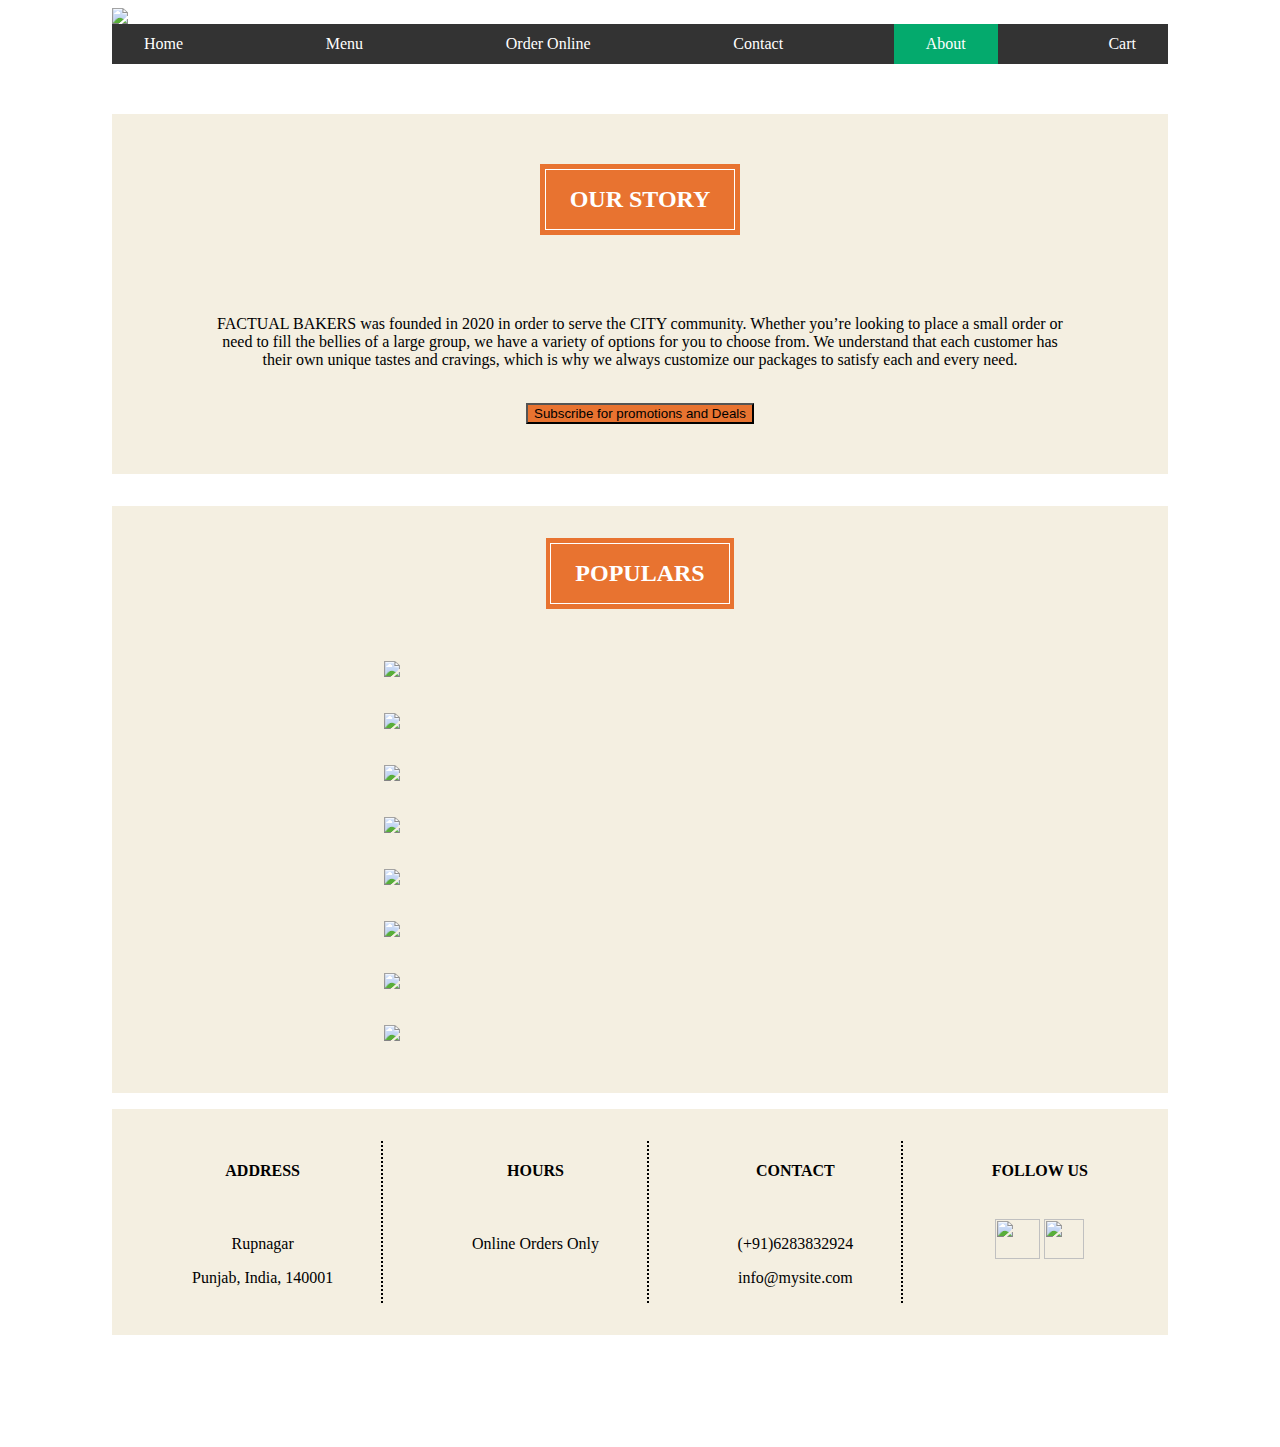
==== About.html @ e1c4d0e7 "Add files via upload" ====
<!DOCTYPE html>
<html>
<head>
	<title>About</title>

	<link href="https://cdn.jsdelivr.net/npm/bootstrap@5.1.0/dist/css/bootstrap.min.css" rel="stylesheet" integrity="sha384-KyZXEAg3QhqLMpG8r+8fhAXLRk2vvoC2f3B09zVXn8CA5QIVfZOJ3BCsw2P0p/We" crossorigin="anonymous">

	<link rel="stylesheet" type="text/css" href="About.css">

</head>
<body>

	<img src="Images/Logo.svg" class="image">

  <nav>
  <ul>
  <li><a href="Main.html">Home</a></li>
  <li><a href="Menu.html">Menu</a></li>
  <li><a href="Order.html">Order Online</a></li>
  <li><a href="Contact.html">Contact</a></li>
  <li><a class="active" href="About.html">About</a></li>
  <li><a href="Cart.html">Cart</a></li>
  </ul> 
  </nav>

  <div class="aboutfactual">
    <div class="intro">
  <div id="heading">
    <p><b>OUR STORY</b></p>
  </div>
  </div>
    <p style=" margin-top: 80px; margin-right: 100px; margin-left: 100px; text-align: center;">FACTUAL BAKERS was founded in 2020 in order to serve the CITY community. Whether you’re looking to place a small order or need to fill the bellies of a large group, we have a variety of options for you to choose from. We understand that each customer has their own unique tastes and cravings, which is why we always customize our packages to satisfy each and every need.</p><br>
    <button>Subscribe for promotions and Deals</button>
   </div>

 <div class="populars">
  <div id="heading">
    <p><b>POPULARS</b></p>
  </div><br><br><br>
 	
  <div class="images_wrapper">
    <div class="container">
     <img src="Images/about/4.jpg" class="pop_img"> 
     <div class="middle">
       <div class="text">Description of the image</div>
     </div>
   </div>

   <div class="container">
     <img src="Images/about/3.jpg" class="pop_img"> 
     <div class="middle">
       <div class="text">Description of the image</div>
     </div>
   </div>

    <div class="container">
     <img src="Images/about/10.jpg" class="pop_img"> 
     <div class="middle">
       <div class="text">Description of the image</div>
     </div>
   </div>

   <div class="container">
     <img src="Images/about/5.jpg" class="pop_img"> 
     <div class="middle">
       <div class="text">Description of the image</div>
     </div>
   </div>

   <div class="container">
     <img src="Images/about/6.jpg" class="pop_img"> 
     <div class="middle">
       <div class="text">Description of the image</div>
     </div>
   </div>

   <div class="container">
     <img src="Images/about/7.jpg" class="pop_img"> 
     <div class="middle">
       <div class="text">Description of the image</div>
     </div>
   </div>

   <div class="container">
     <img src="Images/about/8.jpg" class="pop_img"> 
     <div class="middle">
       <div class="text">Description of the image</div>
     </div>
   </div>

   <div class="container">
     <img src="Images/about/9.jpg" class="pop_img"> 
     <div class="middle">
       <div class="text">Description of the image</div>
     </div>
   </div>
  </div>
</div>

   <div class="footer">
    <div class="footer_element">
      <h4>ADDRESS</h4><br>
      <p>Rupnagar</p>
      <p>Punjab, India, 140001</p>
    </div>

    <div class="footer_element">
      <h4>HOURS</h4><br>
      <p>Online Orders Only</p>
    </div>
    
    <div class="footer_element">
      <h4>CONTACT</h4><br>
      <p>(+91)6283832924</p>
      <p>info@mysite.com</p>
    </div>
    
    <div class="footer_element">
      <h4>FOLLOW US</h4><br>
      <a href="https://www.instagram.com/factual_bakers/"><img src="Images/insta.png" height="40px" width="45px"></a>
      <img src="Images/facebook.png" height="40px" width="40px">
    </div>
  </div>

	<script src="https://cdn.jsdelivr.net/npm/bootstrap@5.1.0/dist/js/bootstrap.bundle.min.js" integrity="sha384-U1DAWAznBHeqEIlVSCgzq+c9gqGAJn5c/t99JyeKa9xxaYpSvHU5awsuZVVFIhvj" crossorigin="anonymous"></script>

</body>
</html>
---- About.css ----
body{
	margin-left: 7rem;
	margin-right: 7rem;
	margin-bottom: 7rem;
	background-image: url("Images/background1.jpg");

}

nav{
    justify-content: space-between;
}

ul {
  list-style-type: none;
  margin: 0;
  padding: 0;
  overflow: hidden;
  background-color: #333;
  display: flex;
  justify-content: space-between;
}

li {
  float: left;
}

li a {
  display: block;
  color: white;
  text-align: center;
  padding: 0.7rem 2rem;
  text-decoration: none;
}

li a:hover:not(.active) {
  background-color: #111;
}

.active {
  background-color: #04AA6D;
}

.image{
	display: block;
	margin-left: auto;
	margin-right: auto;
}

.aboutfactual{
	height: auto;
	margin-top: 3.125rem;
	background-color: #f4efe1;
    text-align: center;
    padding-top: 3.125rem;
    padding-bottom: 3.125rem;
    
 }

.populars{
	margin-top: 2rem;
	text-align: center;
	background-color: #f4efe1;
    padding-top: 2rem;
    padding-bottom: 2rem;

}

#heading{
	padding: .3rem;
	color: white;
	font-family: "Times New Roman", Times, serif;
	font-size: 1.5rem; 
	background-color: #e87330;
	width: auto;
	display: inline-block; 
}

#heading p{
	border: .1rem solid white;
	padding: 1rem 1.5rem 1rem 1.5rem;
	margin: 0;
}

button{
  background-color: #e87330;
}


.container {
  position: relative;
  width: 50%;
  padding: 1rem;
}

.pop_img {	
  width: 25rem;
/*  height: 25rem;*/ 	
  opacity: 1;
  transition: .5s ease;
  backface-visibility: hidden;
}

.middle {
  transition: .5s ease;
  opacity: 0;
  position: absolute;
  top: 50%;
  left: 50%;
  transform: translate(-50%, -50%);
  -ms-transform: translate(-50%, -50%);
  text-align: center;
}

.container:hover .img {
  opacity: 0.3;
}

.container:hover .middle {
  opacity: 1;
}

.text {
  background-color: #04AA6D;
  color: white;
  font-size: 1rem;
  padding: 1rem 2rem;
}

.images_wrapper{
	display: flex;
	align-items: center;
	flex-flow: row wrap;
}

.footer{
	margin-top: 1rem;
	background-color: #f4efe1;
    text-align: center;
    padding: 2rem;
    display: flex;
    justify-content: space-between;
}

.footer_element{
	display: inline-block;
    padding-left: 3rem;
    padding-right:3rem;
	text-align: center;
	border-right: 2px dotted;
}
.footer_element:last-child{
    border: none;

}
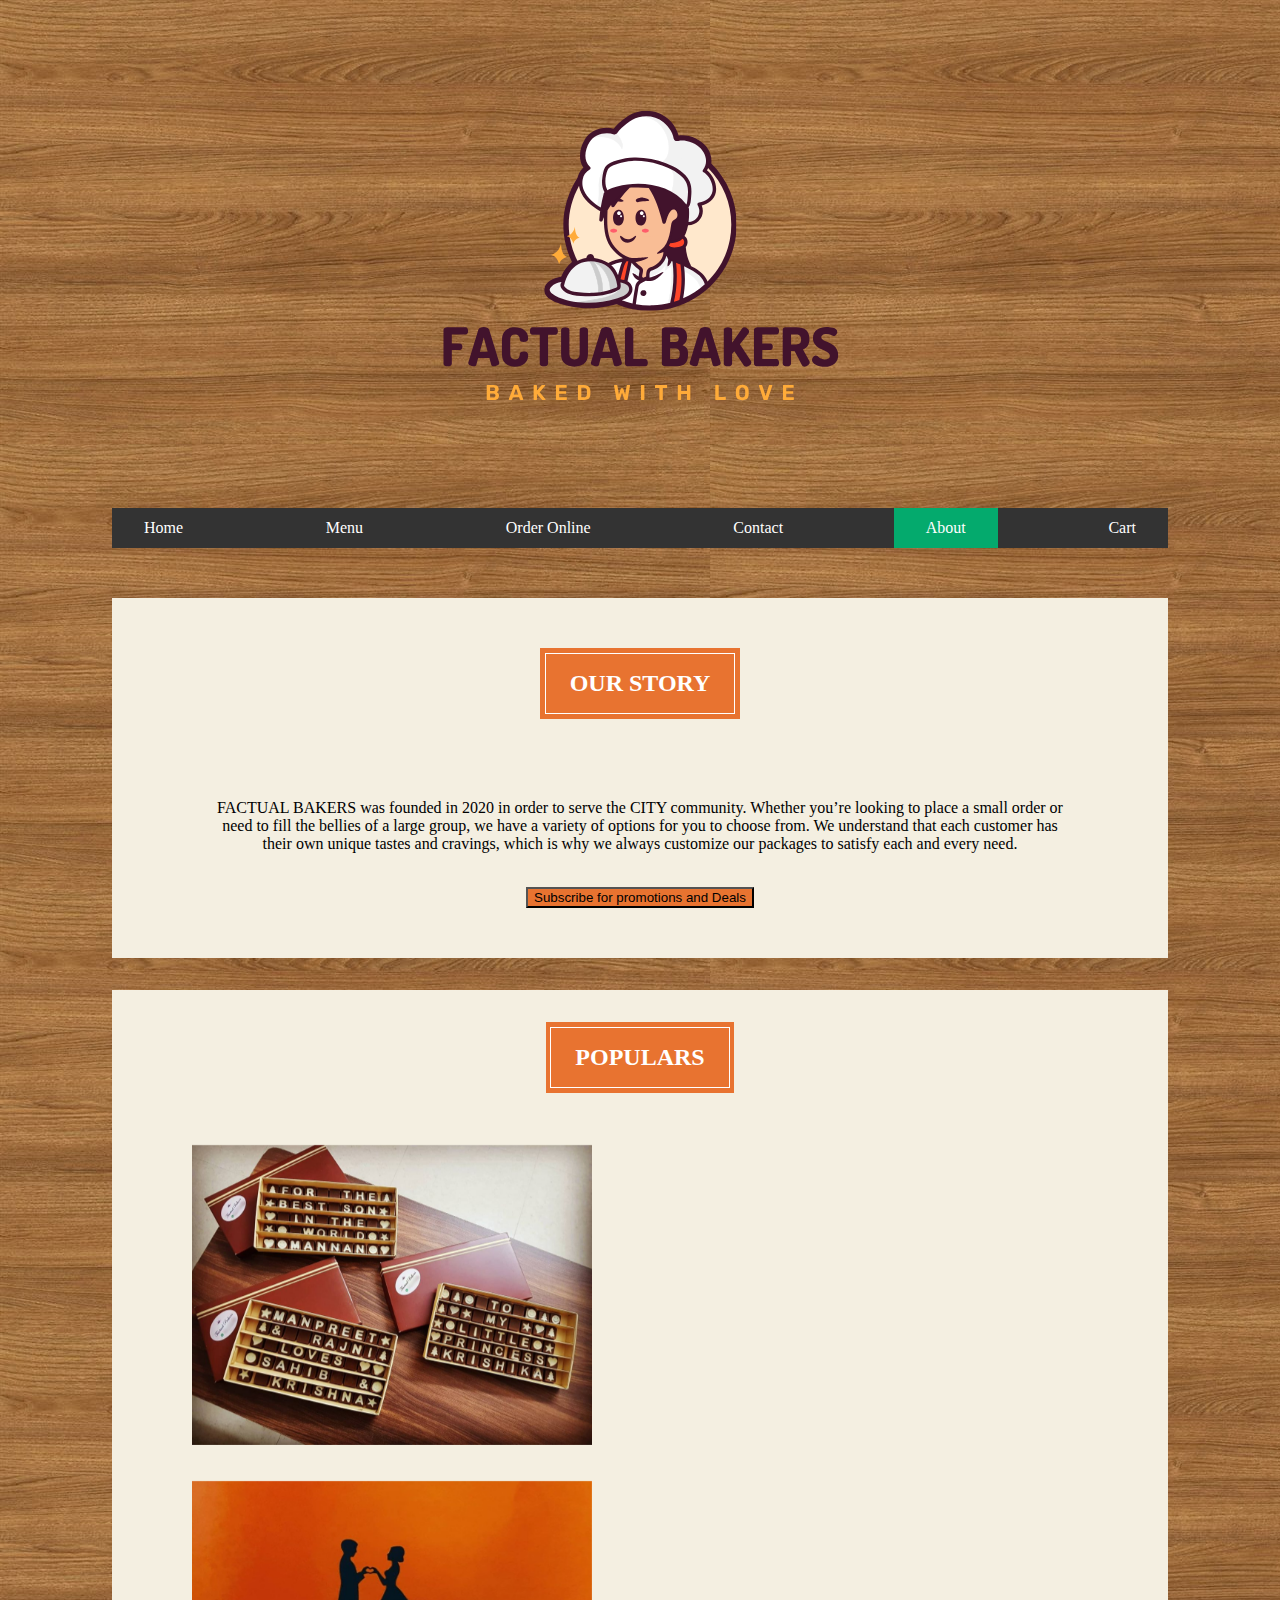
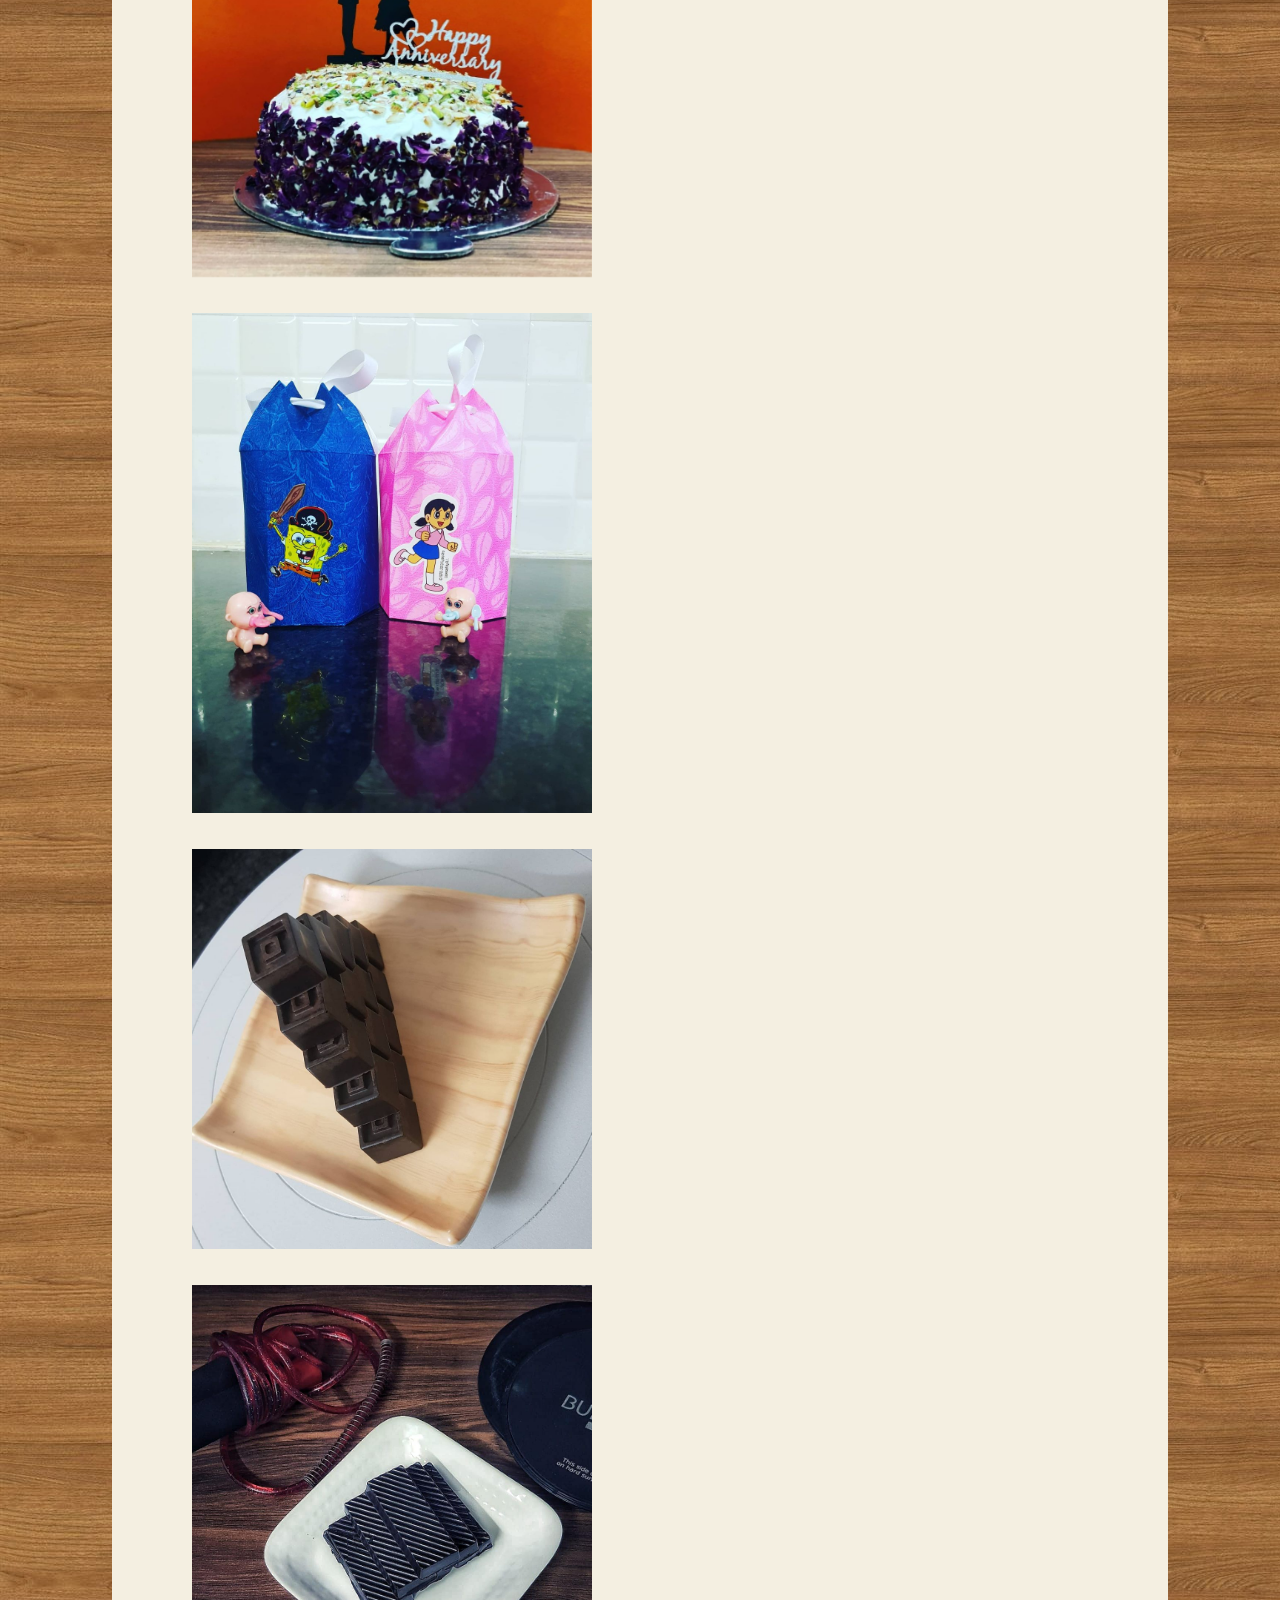
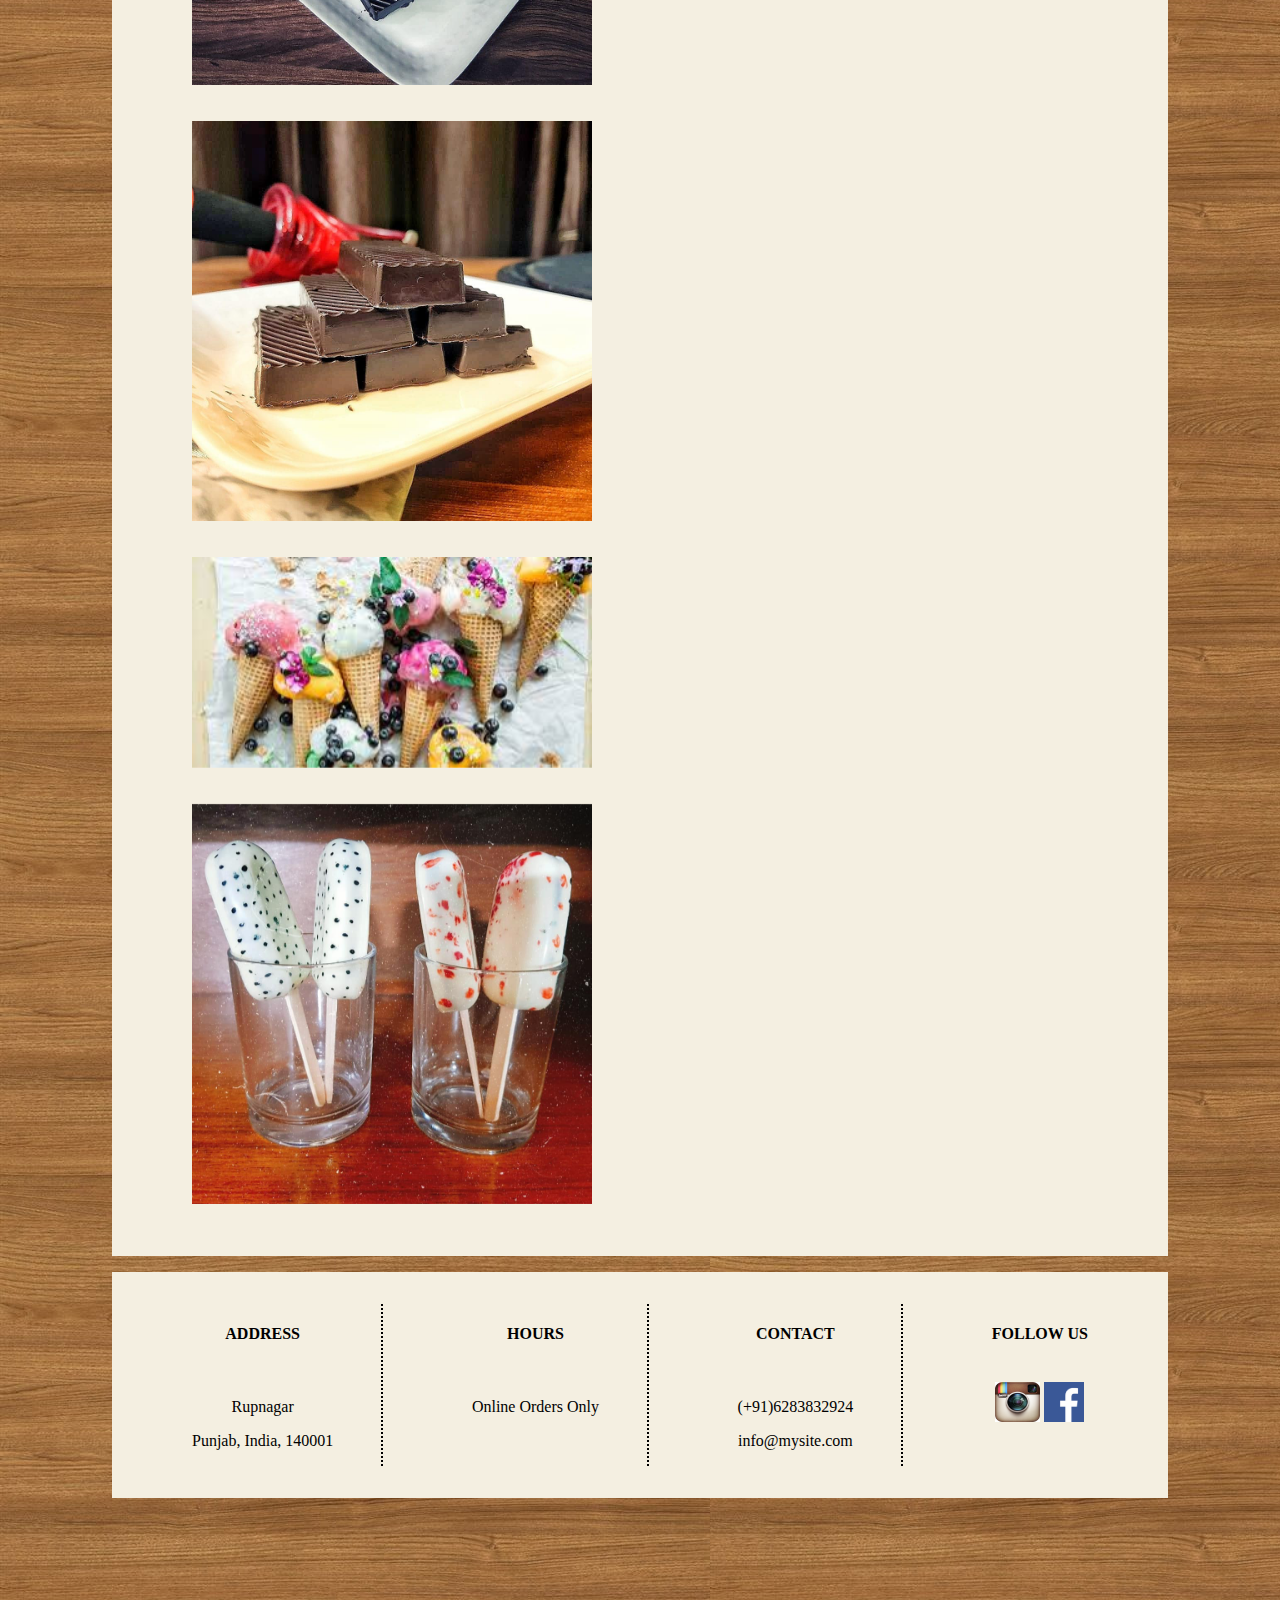
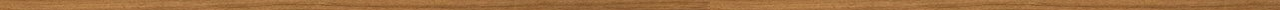
==== commit 9996b0d1: "linked" ====
--- a/About.html
+++ b/About.html
@@ -14,7 +14,7 @@
 
   <nav>
   <ul>
-  <li><a href="Main.html">Home</a></li>
+  <li><a href="index.html">Home</a></li>
   <li><a href="Menu.html">Menu</a></li>
   <li><a href="Order.html">Order Online</a></li>
   <li><a href="Contact.html">Contact</a></li>
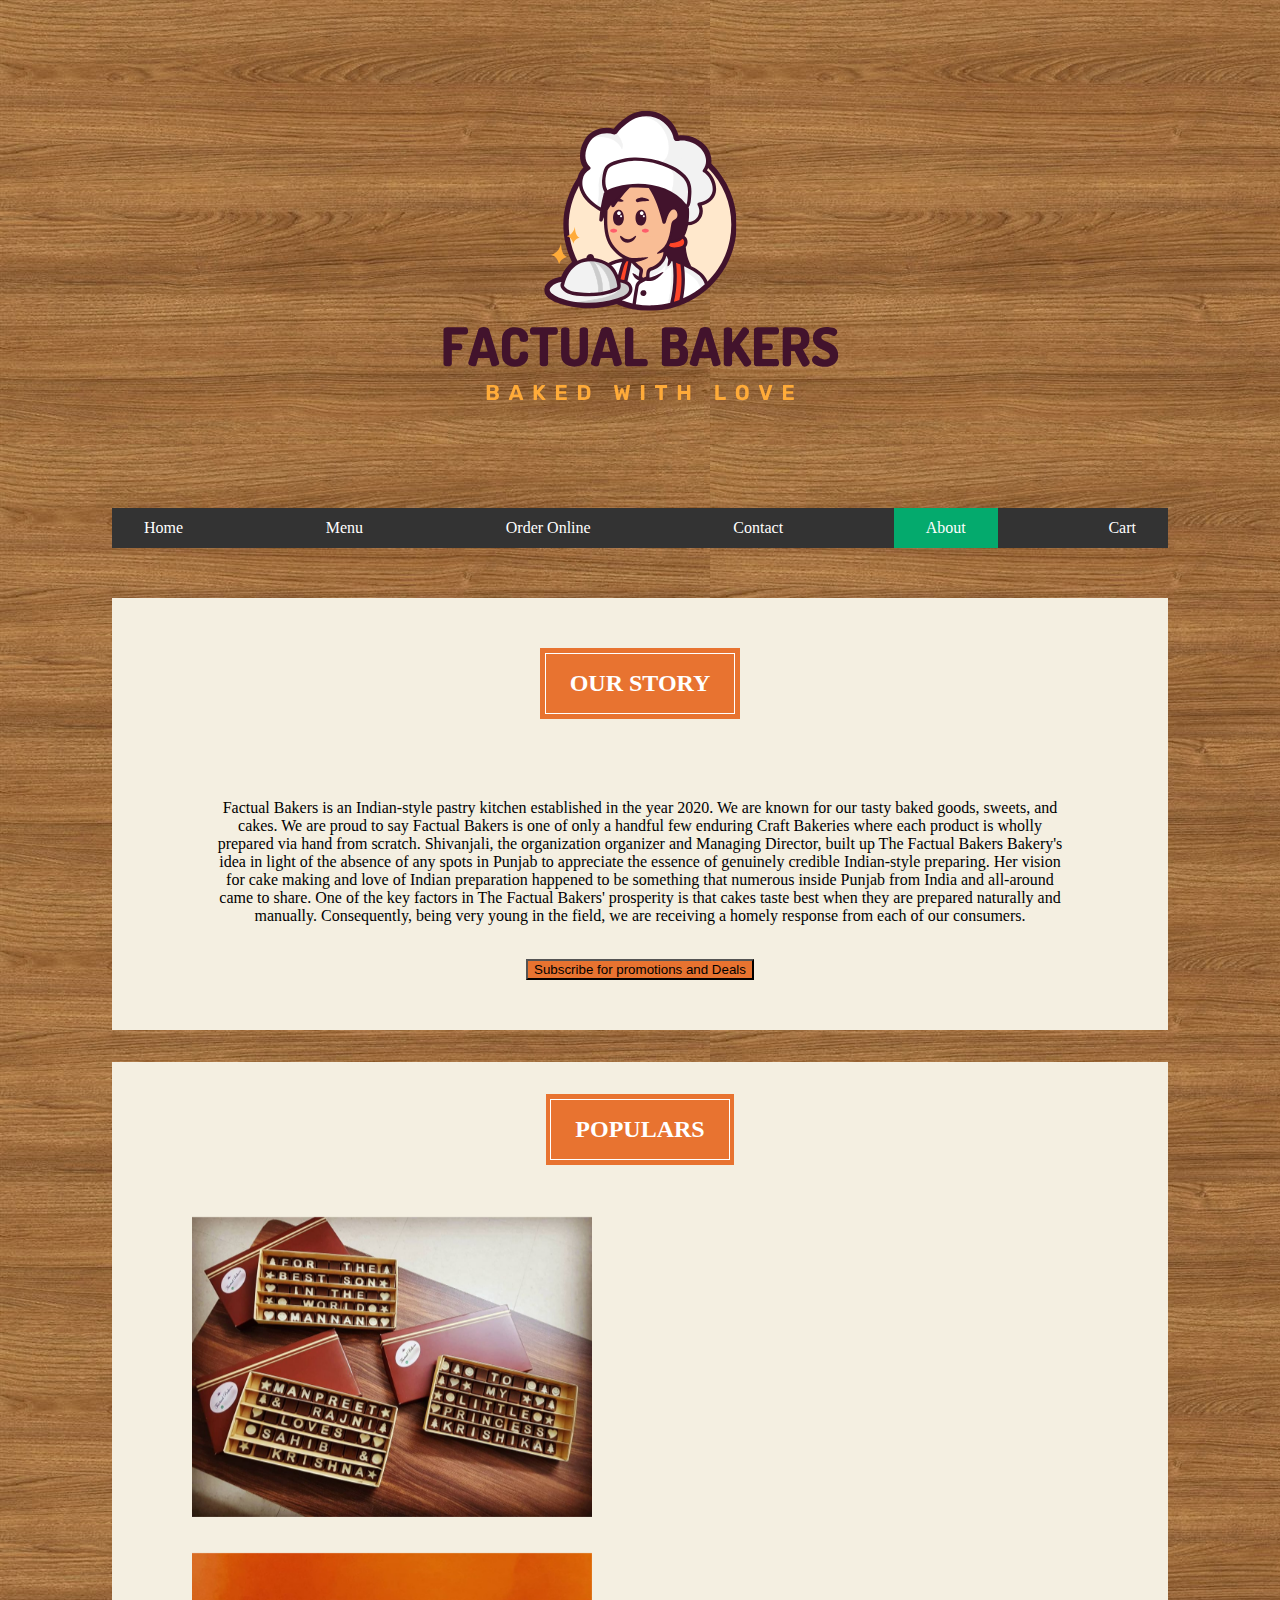
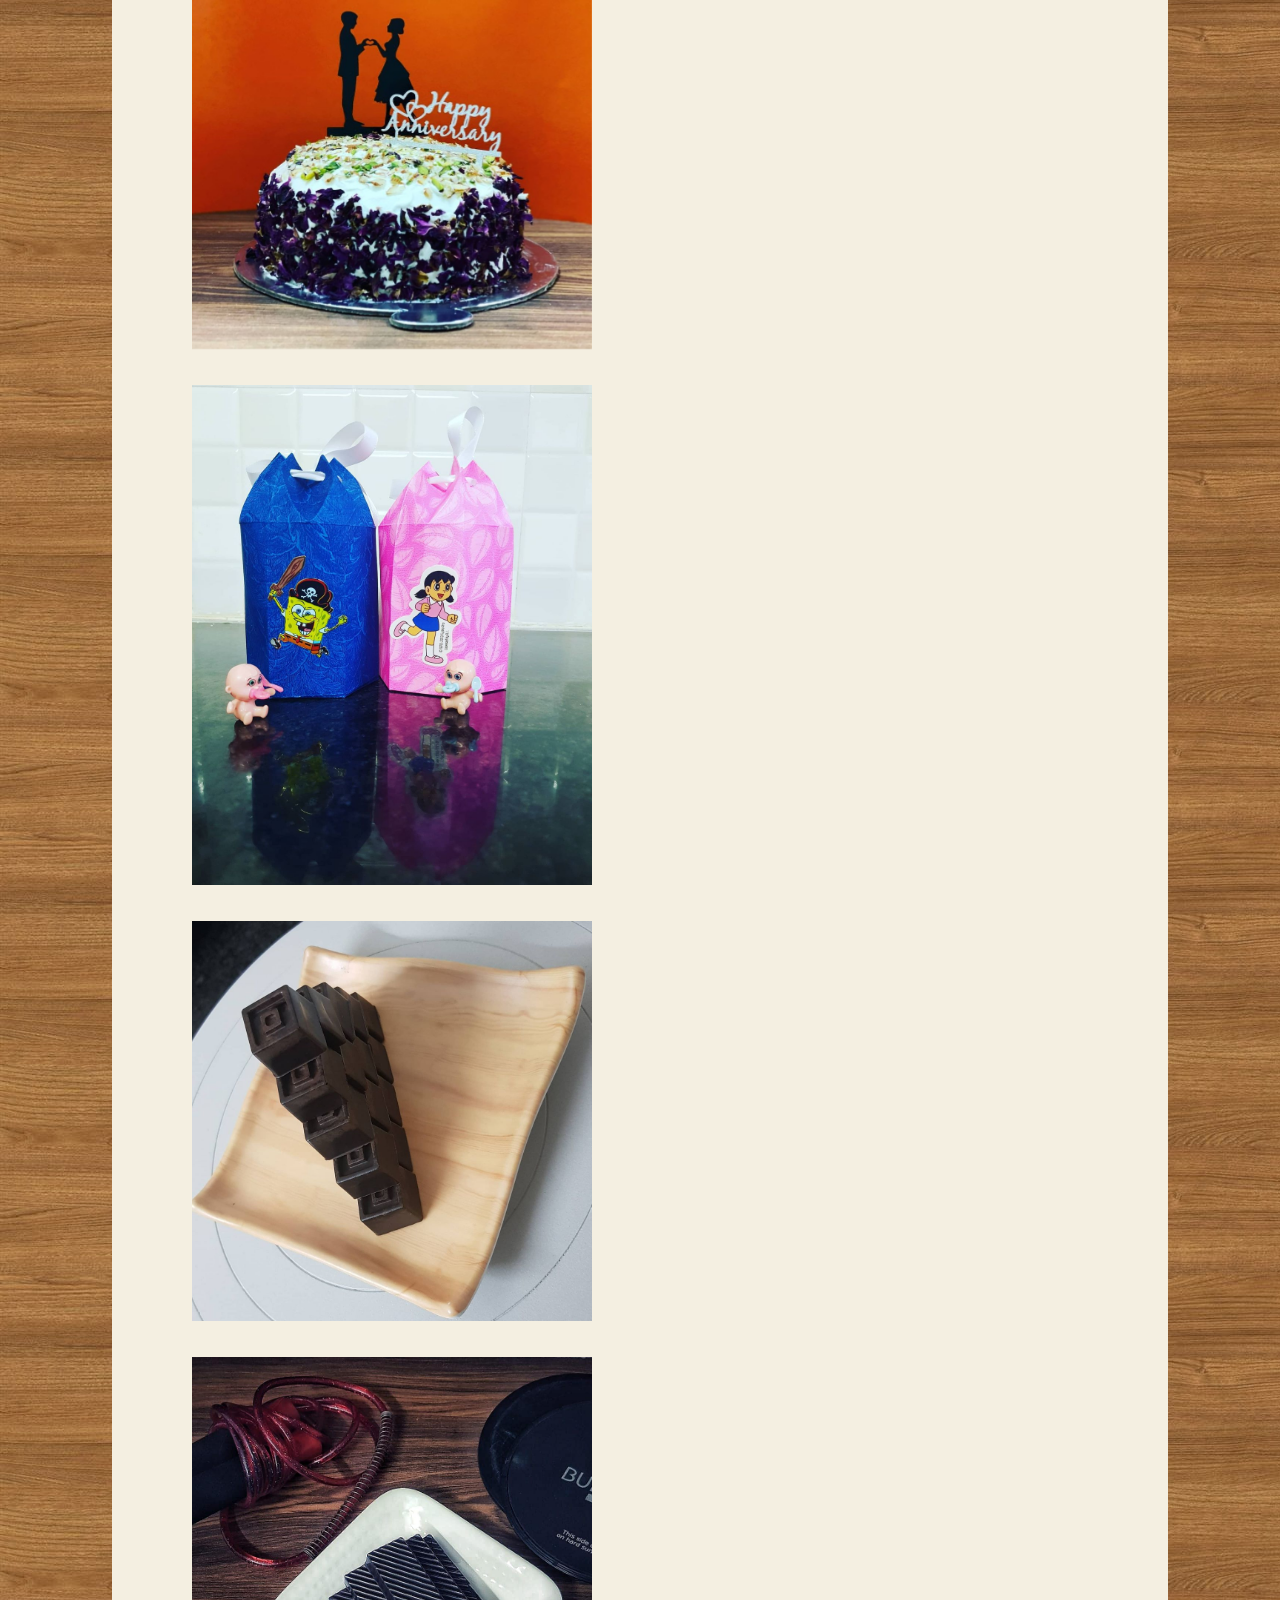
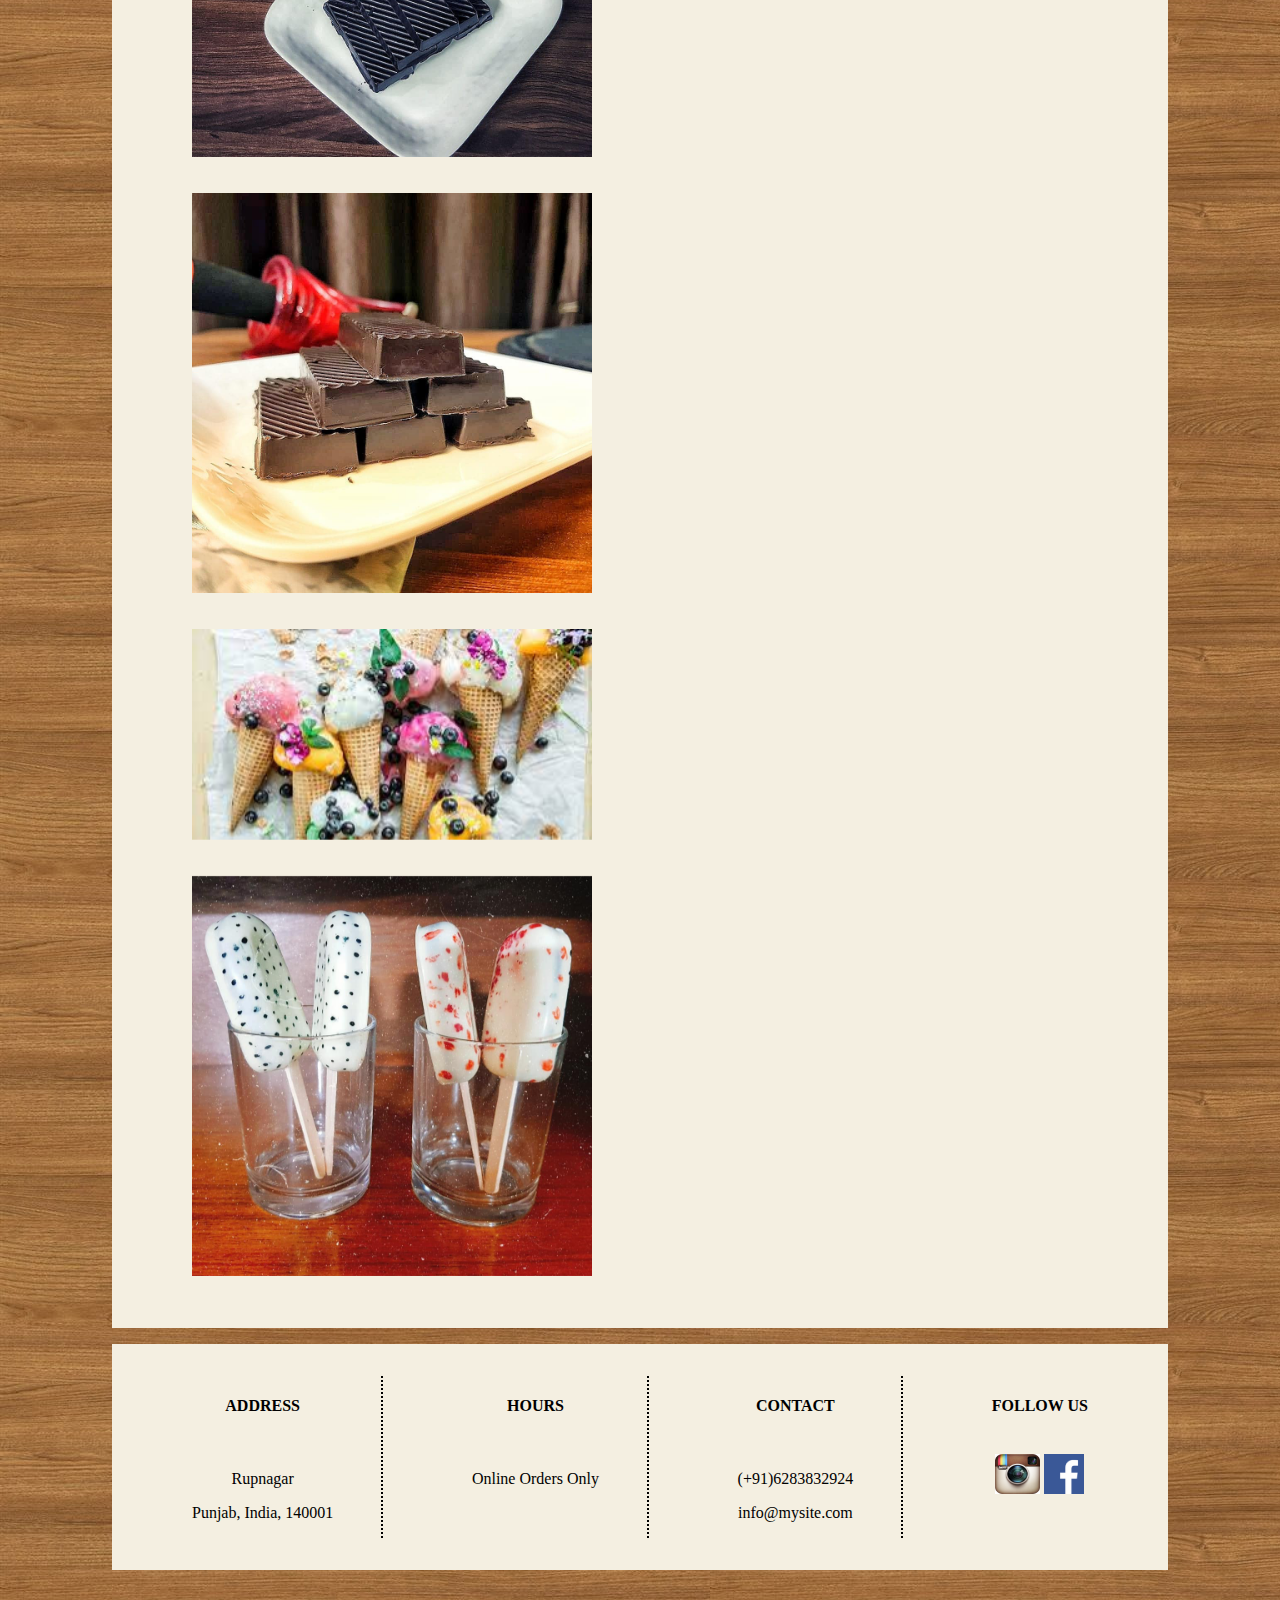
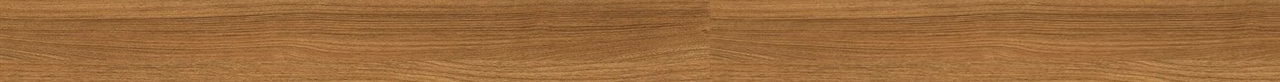
==== commit 51a242b6: "added about description" ====
--- a/About.html
+++ b/About.html
@@ -29,7 +29,10 @@
     <p><b>OUR STORY</b></p>
   </div>
   </div>
-    <p style=" margin-top: 80px; margin-right: 100px; margin-left: 100px; text-align: center;">FACTUAL BAKERS was founded in 2020 in order to serve the CITY community. Whether you’re looking to place a small order or need to fill the bellies of a large group, we have a variety of options for you to choose from. We understand that each customer has their own unique tastes and cravings, which is why we always customize our packages to satisfy each and every need.</p><br>
+    <p style=" margin-top: 80px; margin-right: 100px; margin-left: 100px; text-align: center;">Factual Bakers is an Indian-style pastry kitchen established in the year 2020. We are known for our tasty baked goods, sweets, and cakes. We are proud to say Factual Bakers is one of only a handful few enduring Craft Bakeries where each product is wholly prepared via hand from scratch.
+    Shivanjali, the organization organizer and Managing Director, built up The Factual Bakers Bakery's idea in light of the absence of any spots in Punjab to appreciate the essence of genuinely credible Indian-style preparing.
+    Her vision for cake making and love of Indian preparation happened to be something that numerous inside Punjab from India and all-around came to share.
+    One of the key factors in The Factual Bakers' prosperity is that cakes taste best when they are prepared naturally and manually. Consequently, being very young in the field, we are receiving a homely response from each of our consumers.</p><br>
     <button>Subscribe for promotions and Deals</button>
    </div>
 
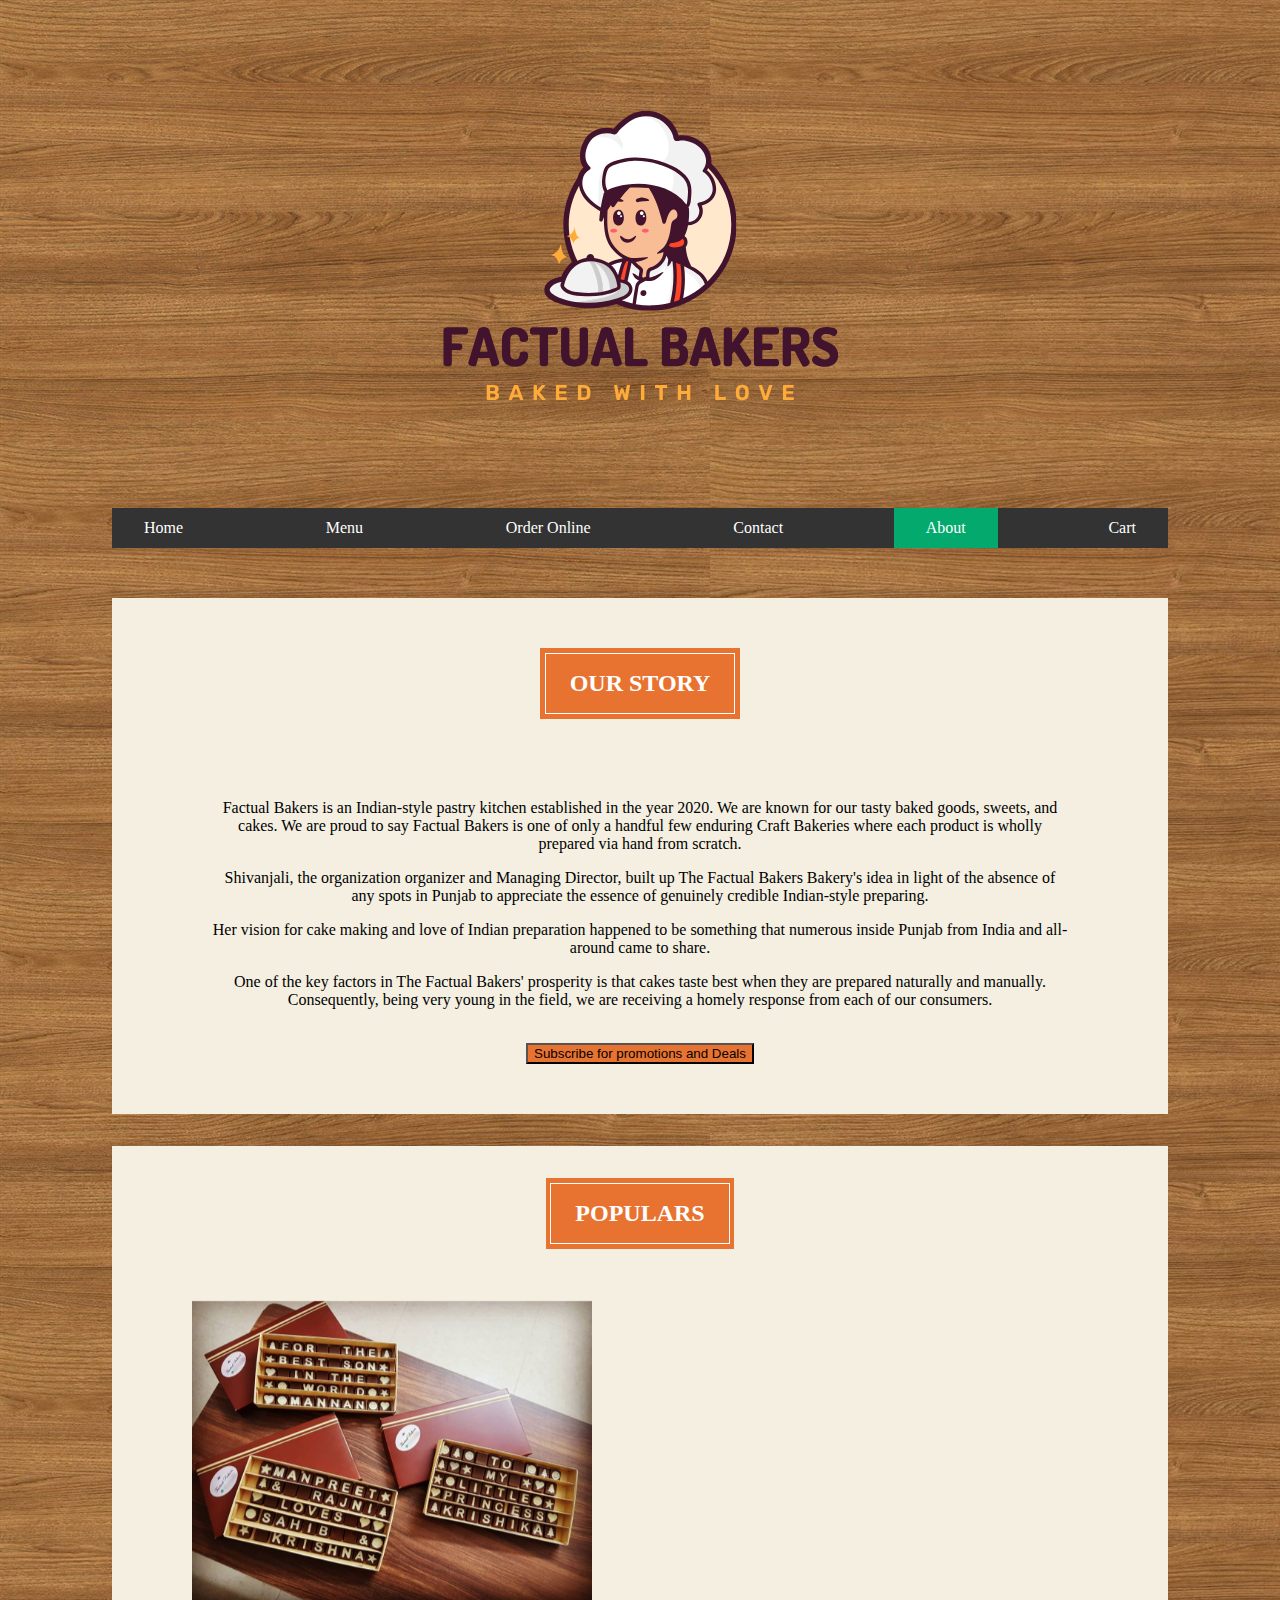
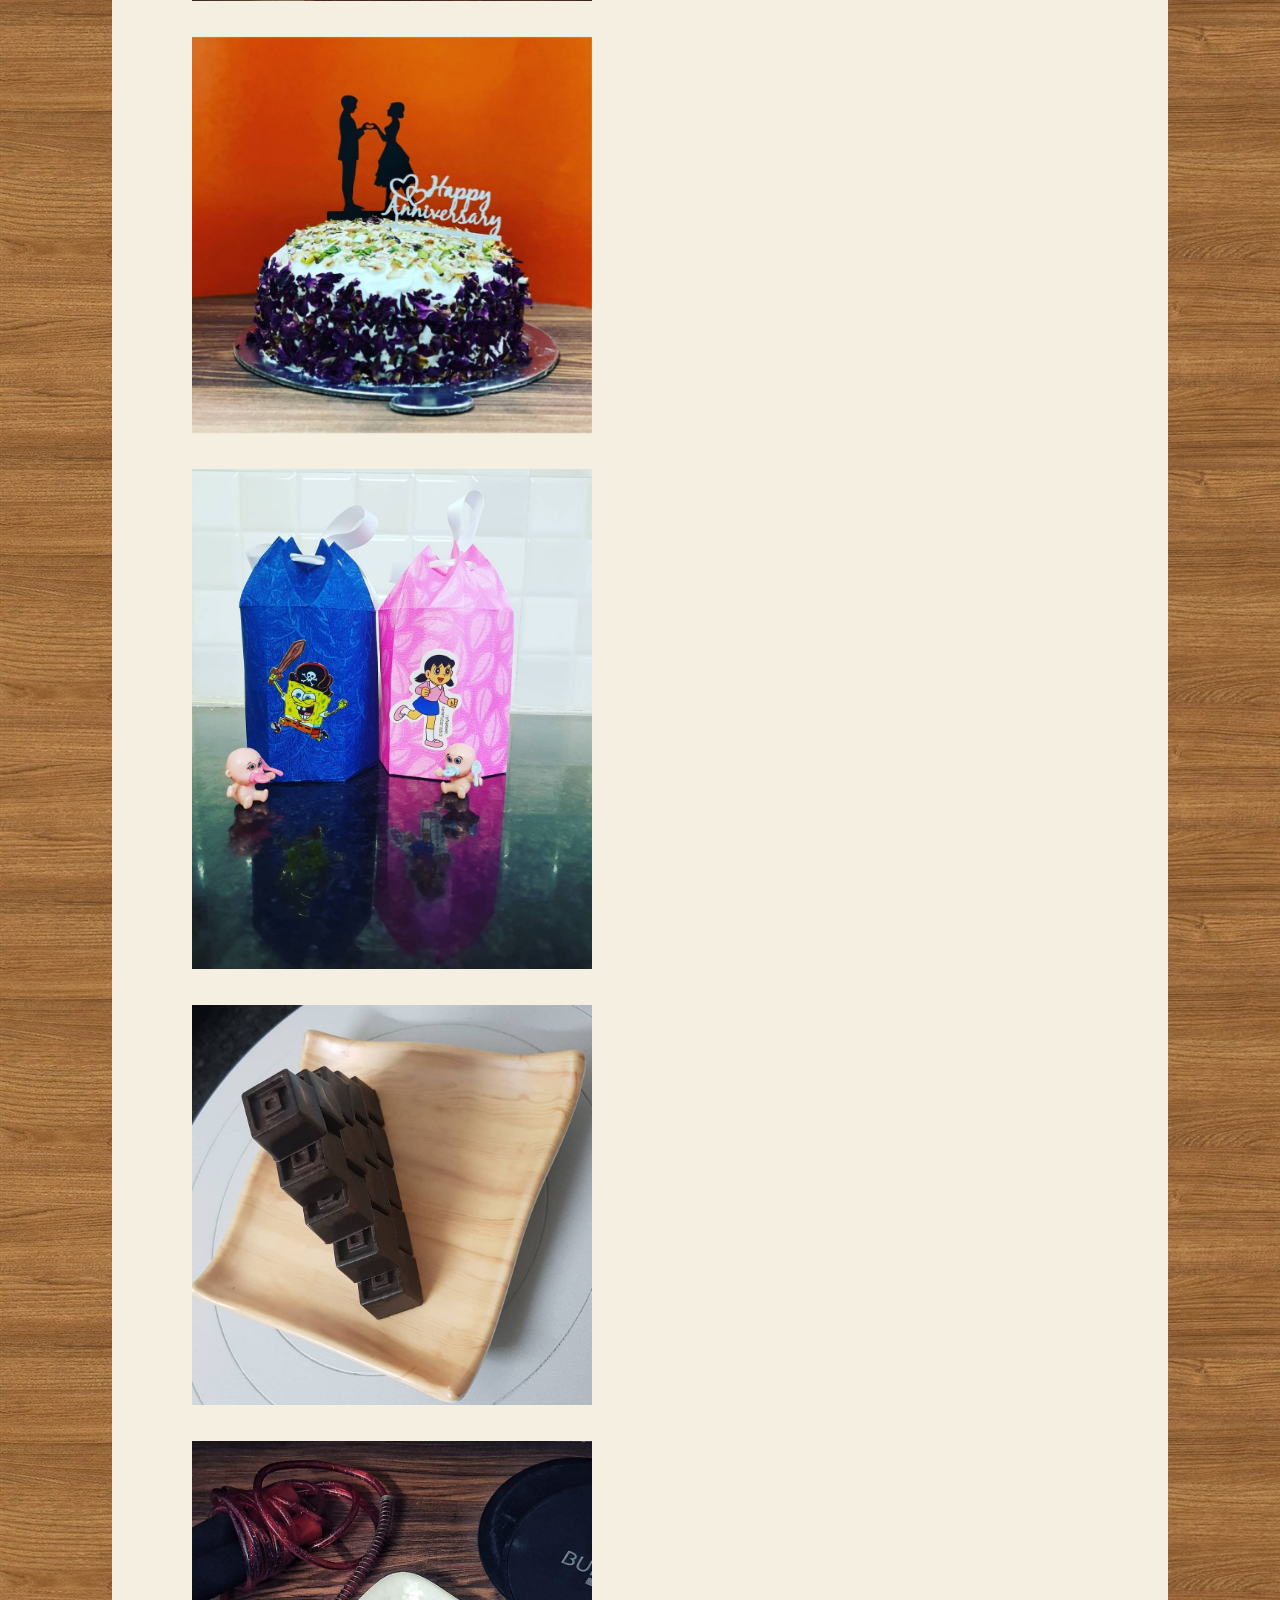
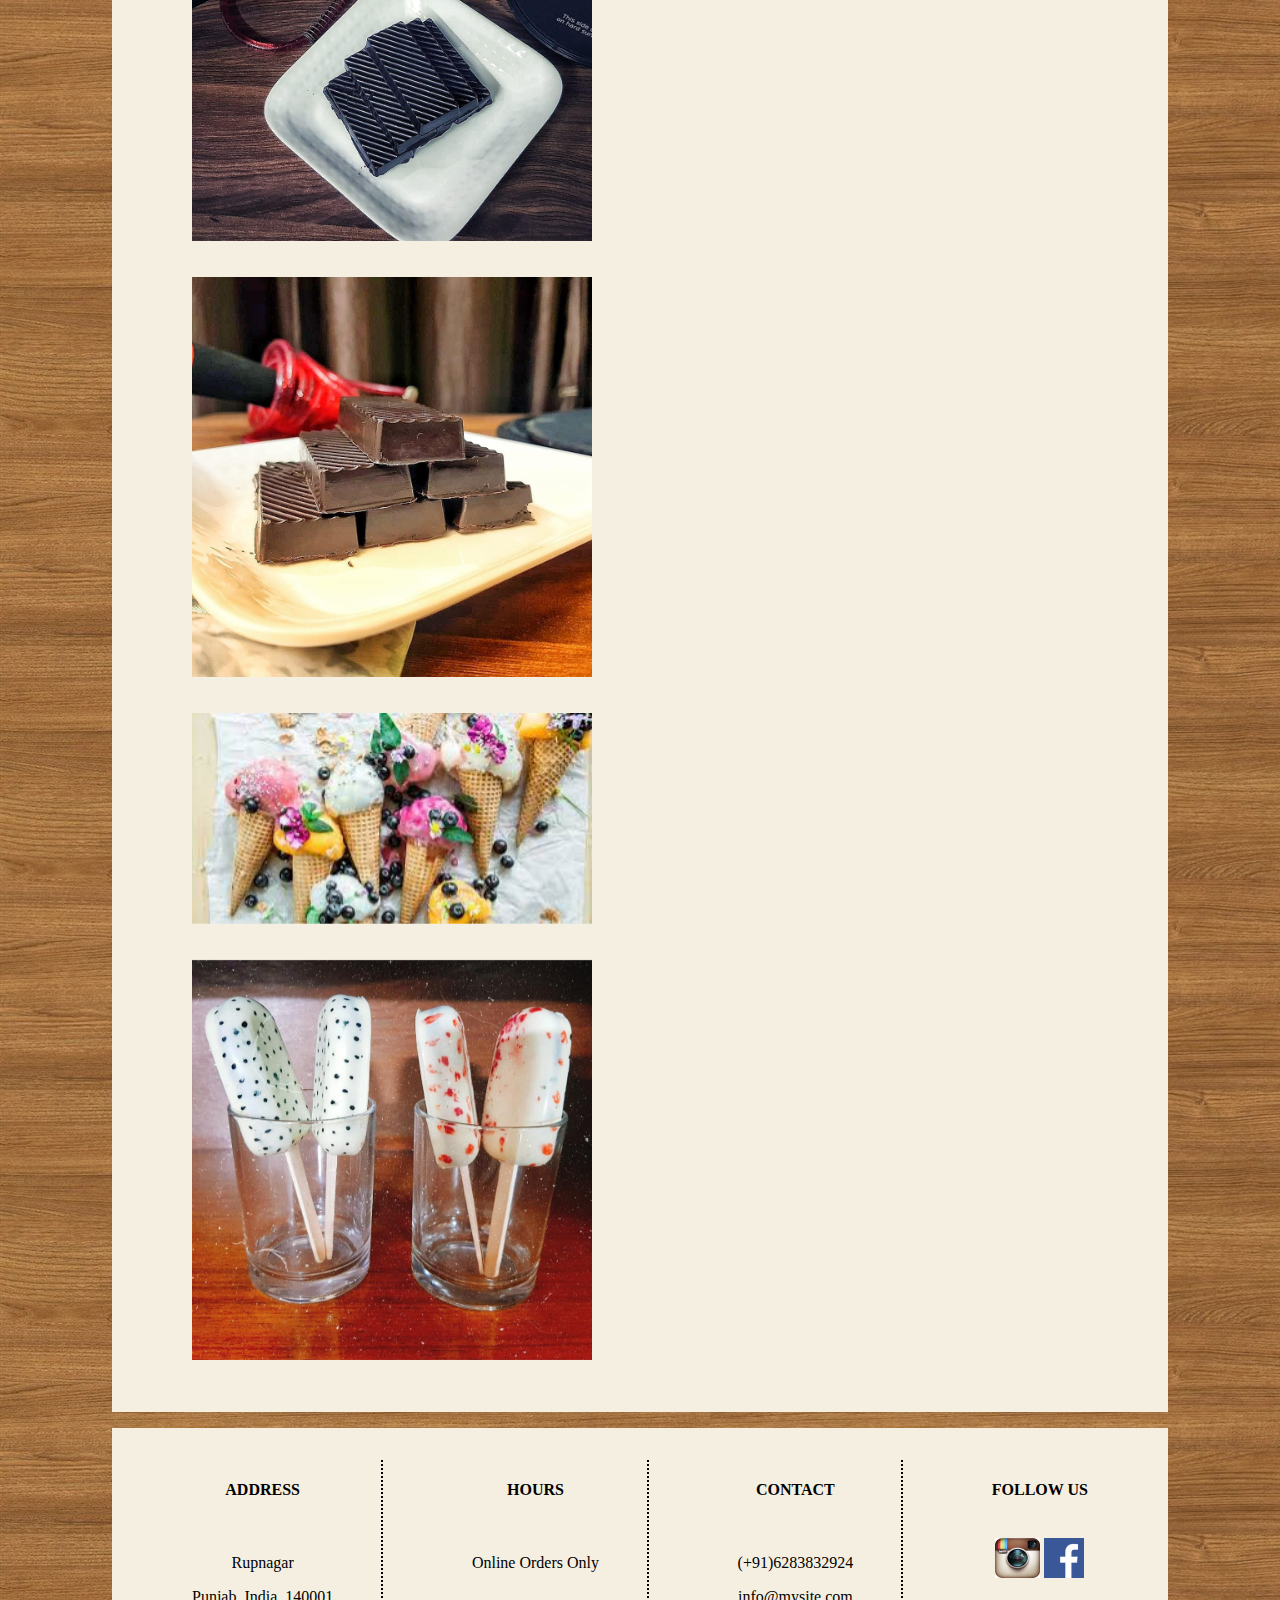
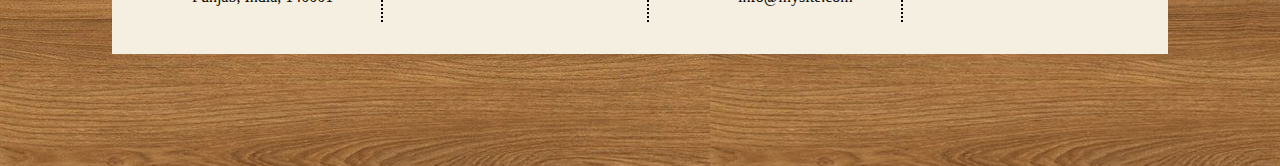
==== commit 565e489b: "about description" ====
--- a/About.html
+++ b/About.html
@@ -29,10 +29,10 @@
     <p><b>OUR STORY</b></p>
   </div>
   </div>
-    <p style=" margin-top: 80px; margin-right: 100px; margin-left: 100px; text-align: center;">Factual Bakers is an Indian-style pastry kitchen established in the year 2020. We are known for our tasty baked goods, sweets, and cakes. We are proud to say Factual Bakers is one of only a handful few enduring Craft Bakeries where each product is wholly prepared via hand from scratch.
-    Shivanjali, the organization organizer and Managing Director, built up The Factual Bakers Bakery's idea in light of the absence of any spots in Punjab to appreciate the essence of genuinely credible Indian-style preparing.
-    Her vision for cake making and love of Indian preparation happened to be something that numerous inside Punjab from India and all-around came to share.
-    One of the key factors in The Factual Bakers' prosperity is that cakes taste best when they are prepared naturally and manually. Consequently, being very young in the field, we are receiving a homely response from each of our consumers.</p><br>
+    <p style=" margin-top: 80px; margin-right: 100px; margin-left: 100px; text-align: center;">Factual Bakers is an Indian-style pastry kitchen established in the year 2020. We are known for our tasty baked goods, sweets, and cakes. We are proud to say Factual Bakers is one of only a handful few enduring Craft Bakeries where each product is wholly prepared via hand from scratch.</p>
+    <p style=" margin-right: 100px; margin-left: 100px; text-align: center;">Shivanjali, the organization organizer and Managing Director, built up The Factual Bakers Bakery's idea in light of the absence of any spots in Punjab to appreciate the essence of genuinely credible Indian-style preparing.</p>
+    <p style=" margin-right: 100px; margin-left: 100px; text-align: center;">Her vision for cake making and love of Indian preparation happened to be something that numerous inside Punjab from India and all-around came to share.</p>
+    <p style=" margin-right: 100px; margin-left: 100px; text-align: center;">One of the key factors in The Factual Bakers' prosperity is that cakes taste best when they are prepared naturally and manually. Consequently, being very young in the field, we are receiving a homely response from each of our consumers.</p><br>
     <button>Subscribe for promotions and Deals</button>
    </div>
 
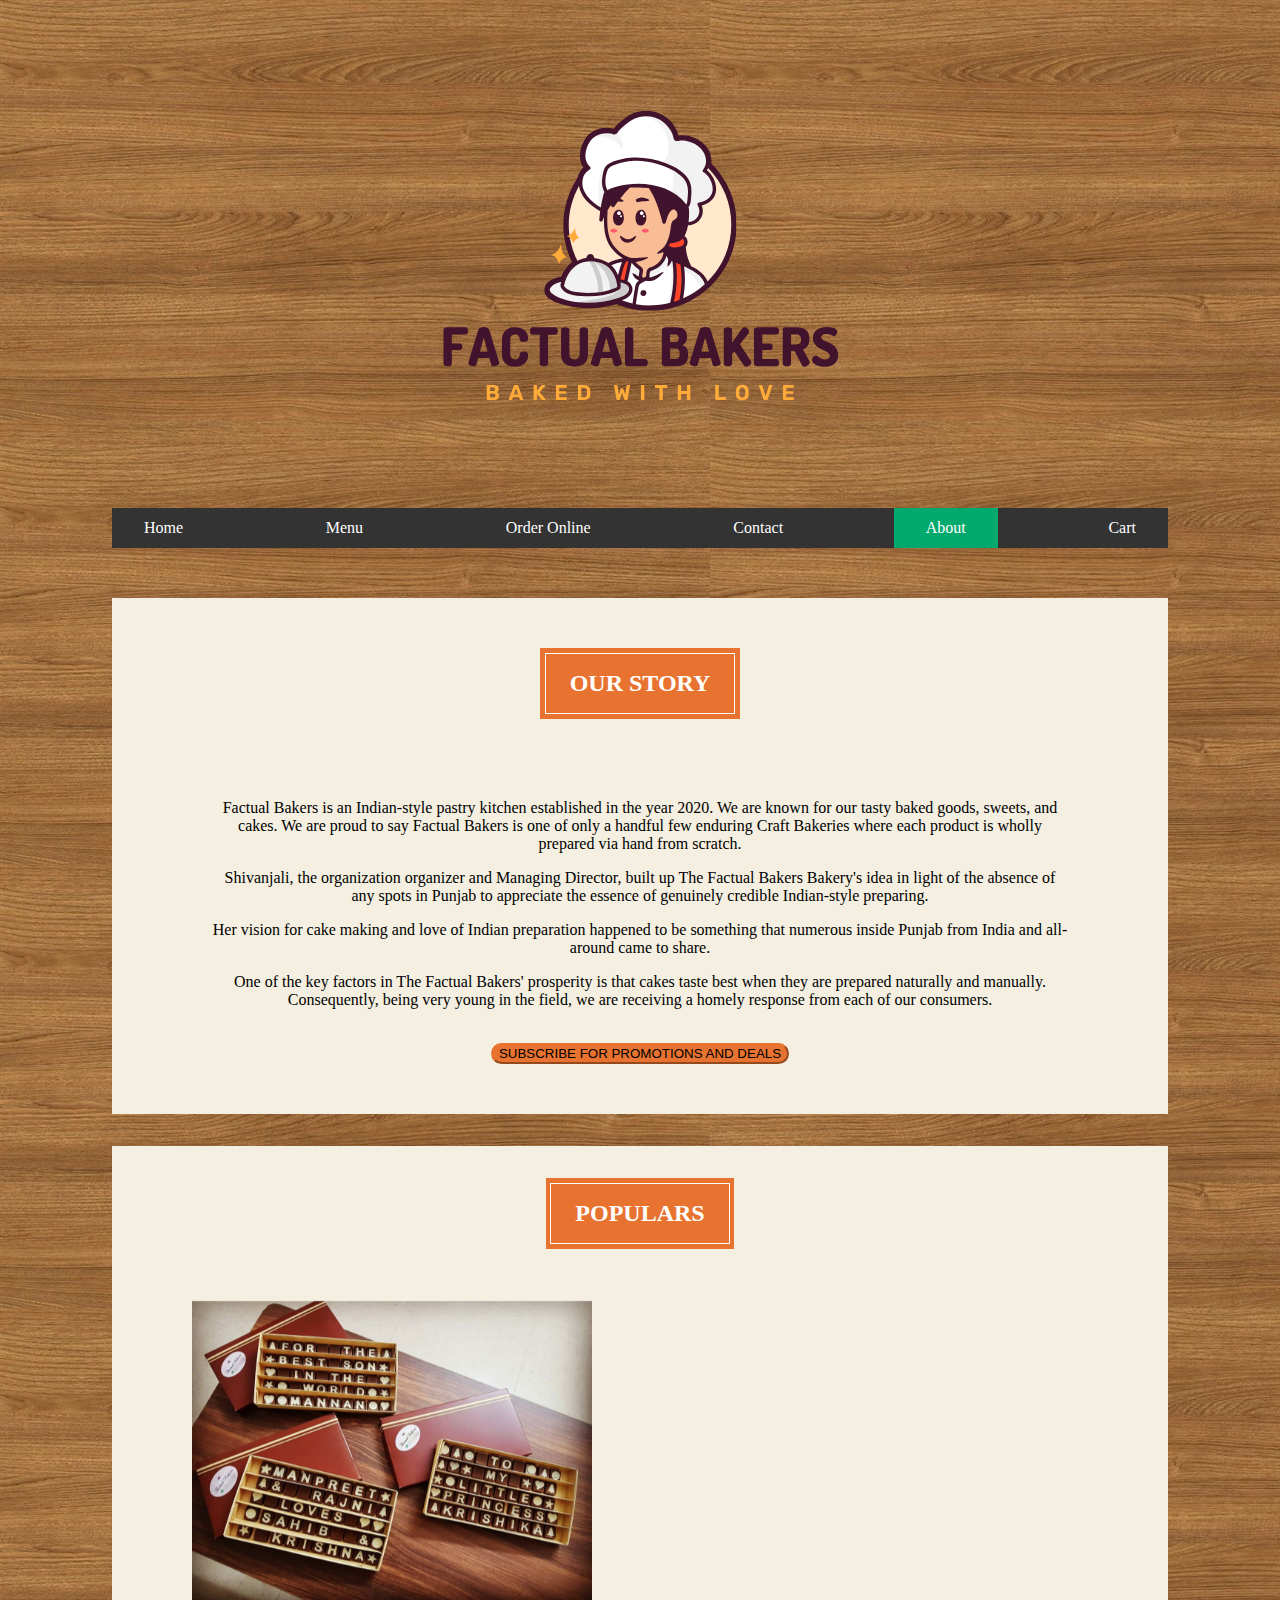
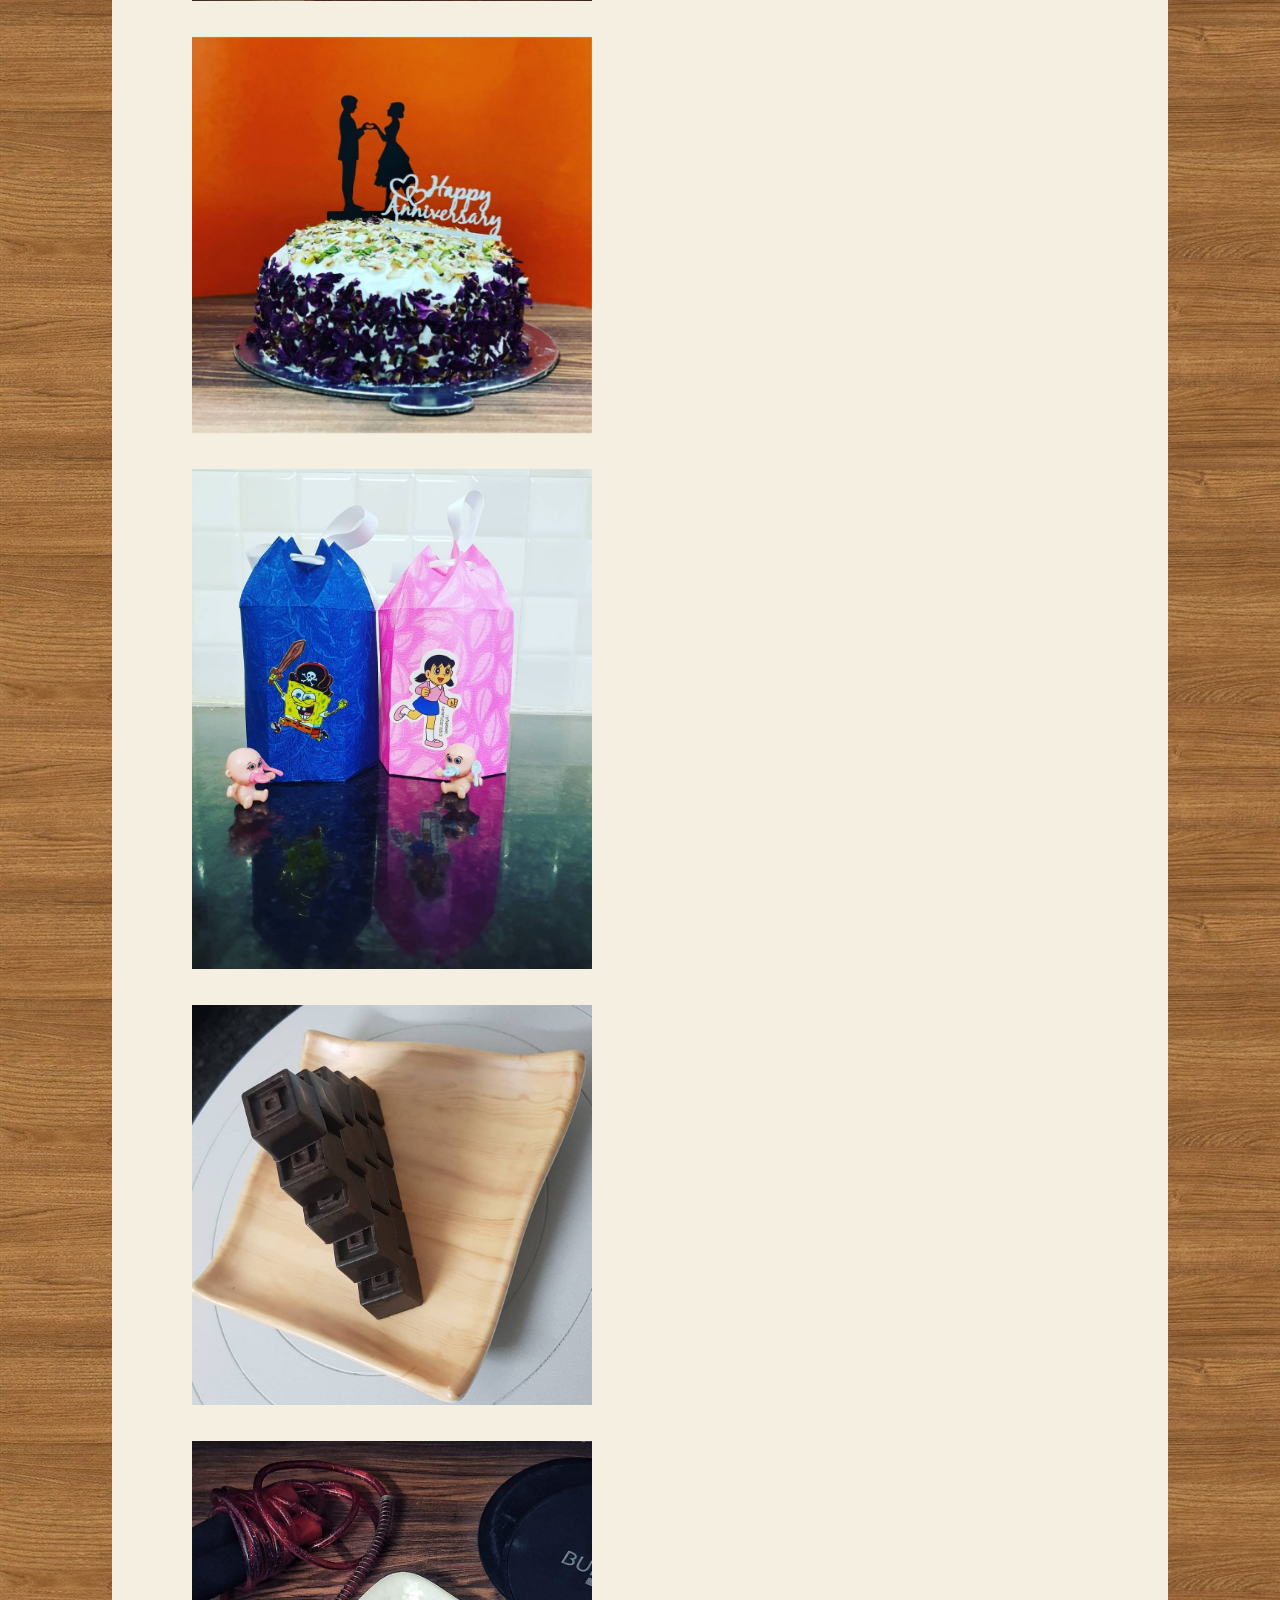
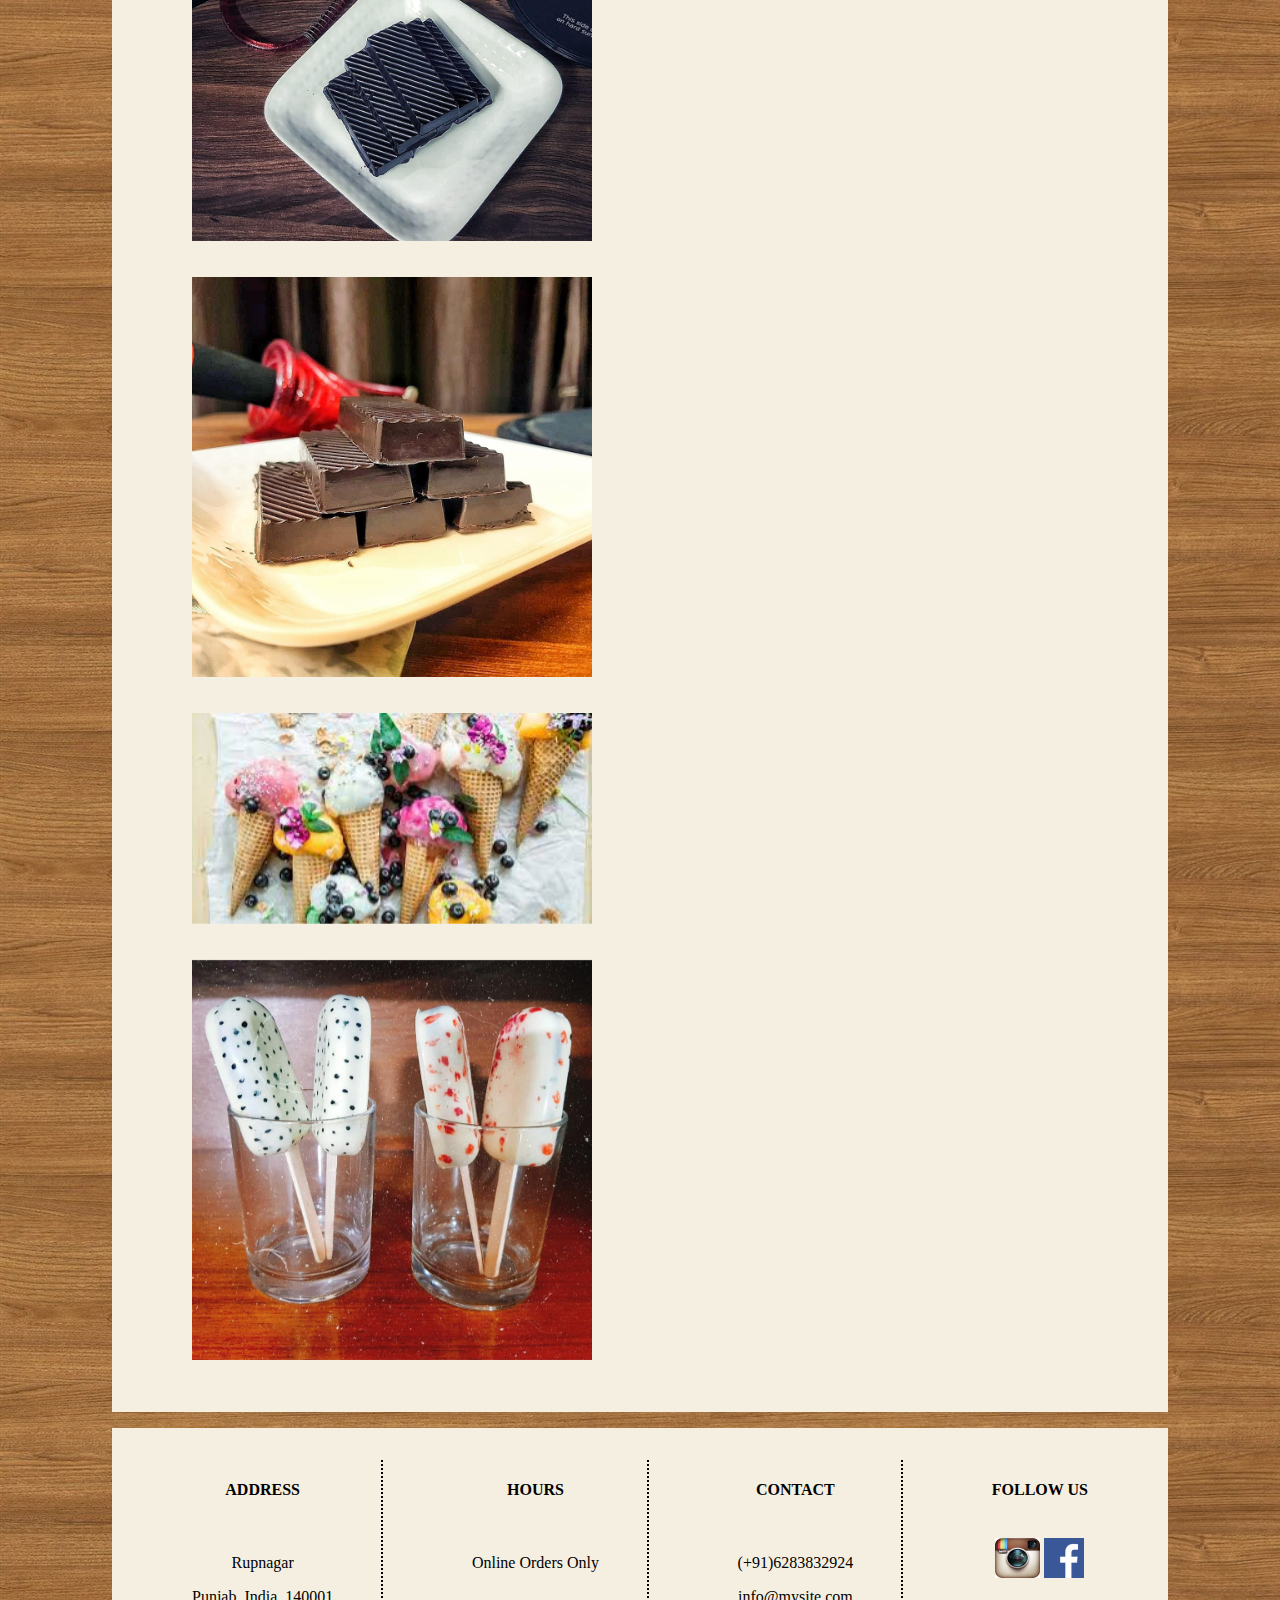
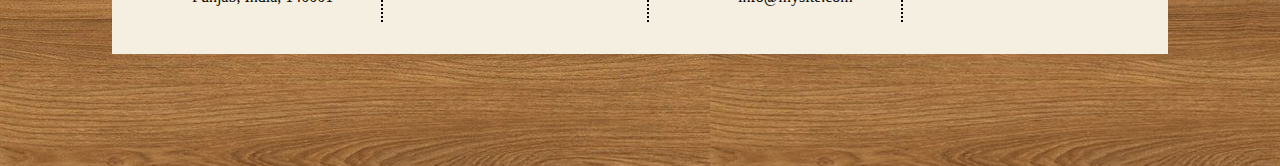
==== commit 368df5b4: "menu items updated" ====
--- a/About.html
+++ b/About.html
@@ -33,7 +33,7 @@
     <p style=" margin-right: 100px; margin-left: 100px; text-align: center;">Shivanjali, the organization organizer and Managing Director, built up The Factual Bakers Bakery's idea in light of the absence of any spots in Punjab to appreciate the essence of genuinely credible Indian-style preparing.</p>
     <p style=" margin-right: 100px; margin-left: 100px; text-align: center;">Her vision for cake making and love of Indian preparation happened to be something that numerous inside Punjab from India and all-around came to share.</p>
     <p style=" margin-right: 100px; margin-left: 100px; text-align: center;">One of the key factors in The Factual Bakers' prosperity is that cakes taste best when they are prepared naturally and manually. Consequently, being very young in the field, we are receiving a homely response from each of our consumers.</p><br>
-    <button>Subscribe for promotions and Deals</button>
+    <button>Subscribe for Promotions and Deals</button>
    </div>
 
  <div class="populars">
--- a/About.css
+++ b/About.css
@@ -50,11 +50,25 @@
 	height: auto;
 	margin-top: 3.125rem;
 	background-color: #f4efe1;
-    text-align: center;
-    padding-top: 3.125rem;
-    padding-bottom: 3.125rem;
+  text-align: center;
+  padding-top: 3.125rem;
+  padding-bottom: 3.125rem;
     
  }
+
+button{
+  background-color: #e87330;
+  border-color: #e87330;
+  border-radius: 300px;
+  text-transform: uppercase;
+}
+
+button:hover{
+  border-color: red;
+  background-color: red;
+  border-width: 10px;
+  color: white;
+}
 
 .populars{
 	margin-top: 2rem;
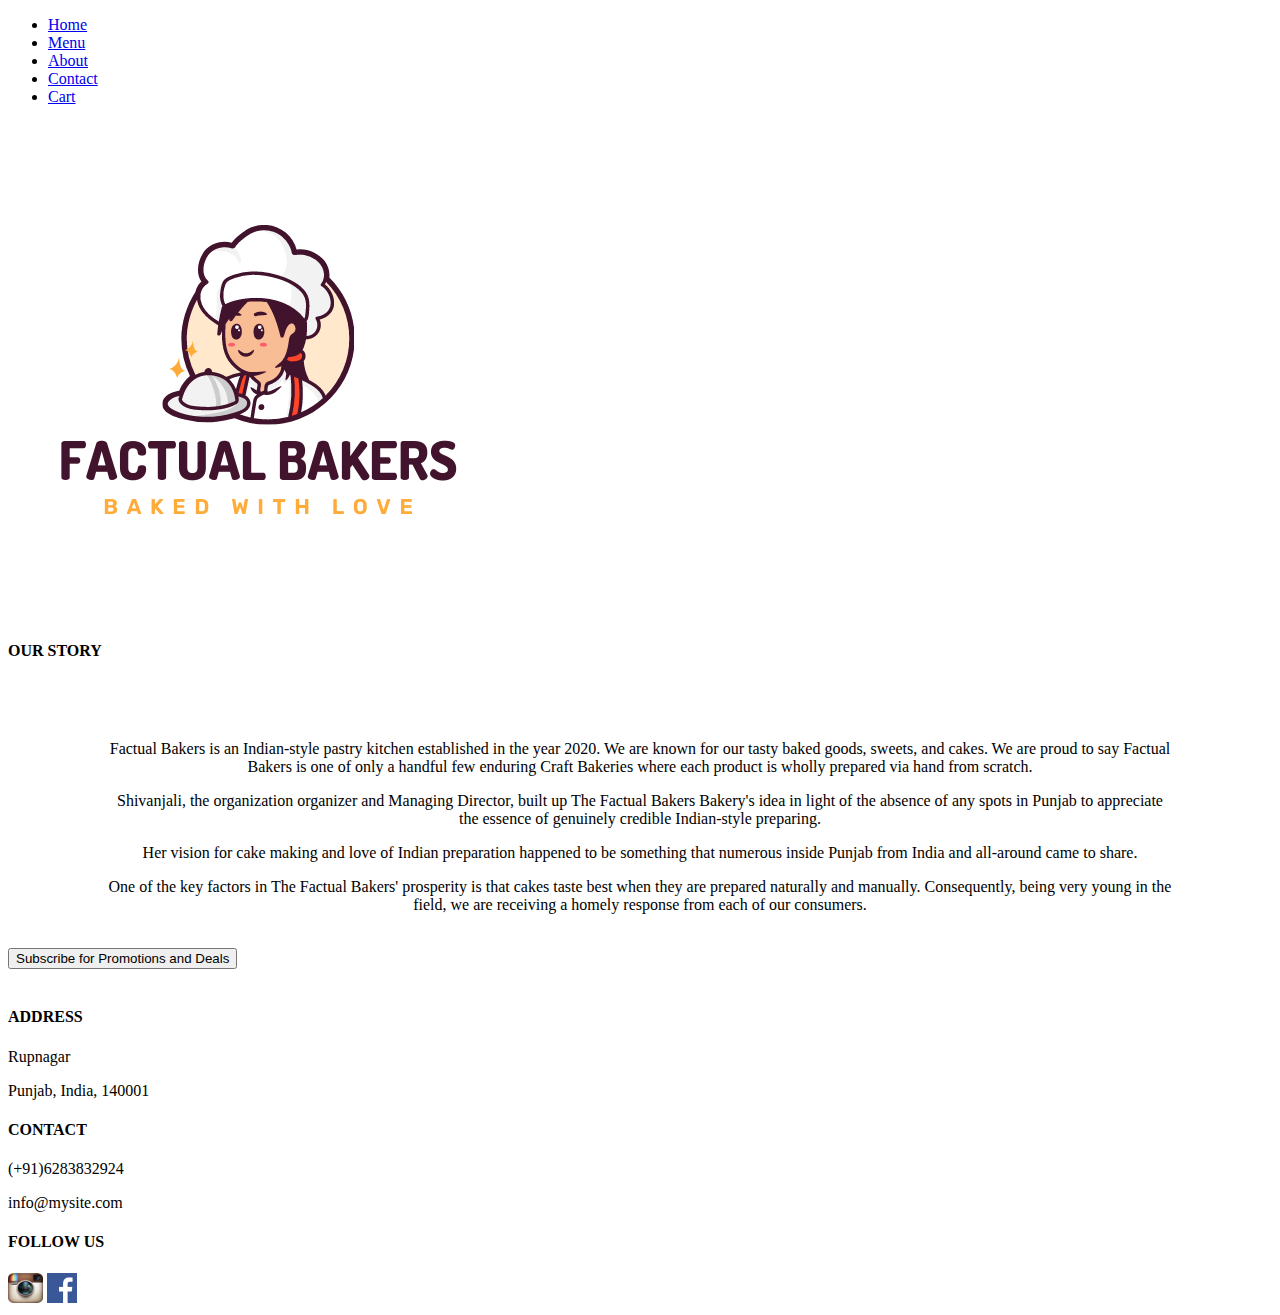
==== commit 693d05ee: "Site updated" ====
--- a/About.html
+++ b/About.html
@@ -2,130 +2,61 @@
 <html>
 <head>
 	<title>About</title>
-
-	<link href="https://cdn.jsdelivr.net/npm/bootstrap@5.1.0/dist/css/bootstrap.min.css" rel="stylesheet" integrity="sha384-KyZXEAg3QhqLMpG8r+8fhAXLRk2vvoC2f3B09zVXn8CA5QIVfZOJ3BCsw2P0p/We" crossorigin="anonymous">
-
-	<link rel="stylesheet" type="text/css" href="About.css">
-
+  	<link rel="shortcut icon" type="image/x-icon" href="Images/tab_logo.png"/>
+  	<link rel="stylesheet" type="text/css" href="about.css">
 </head>
 <body>
 
-	<img src="Images/Logo.svg" class="image">
+	<nav class="zone blue skicky">
+      <ul class="main-nav">
+          <li><a href="index.html">Home</a></li>
+          <li><a href="menu.html">Menu</a></li>
+          <li><a class="active" href="about.html">About</a></li>
+          <li><a href="contact.html">Contact</a></li>
+          <li class="push"><a href="cart.html">Cart</a></li>
+  	  </ul>
+  </nav>
+  <div class="container"><img class="cover" src="./img/Logo.png"></div>
 
-  <nav>
-  <ul>
-  <li><a href="index.html">Home</a></li>
-  <li><a href="Menu.html">Menu</a></li>
-  <li><a href="Order.html">Order Online</a></li>
-  <li><a href="Contact.html">Contact</a></li>
-  <li><a class="active" href="About.html">About</a></li>
-  <li><a href="Cart.html">Cart</a></li>
-  </ul> 
-  </nav>
-
-  <div class="aboutfactual">
-    <div class="intro">
+  <div class="zone blue">
+  <div class="aboutfactual">	
   <div id="heading">
     <p><b>OUR STORY</b></p>
-  </div>
   </div>
     <p style=" margin-top: 80px; margin-right: 100px; margin-left: 100px; text-align: center;">Factual Bakers is an Indian-style pastry kitchen established in the year 2020. We are known for our tasty baked goods, sweets, and cakes. We are proud to say Factual Bakers is one of only a handful few enduring Craft Bakeries where each product is wholly prepared via hand from scratch.</p>
     <p style=" margin-right: 100px; margin-left: 100px; text-align: center;">Shivanjali, the organization organizer and Managing Director, built up The Factual Bakers Bakery's idea in light of the absence of any spots in Punjab to appreciate the essence of genuinely credible Indian-style preparing.</p>
     <p style=" margin-right: 100px; margin-left: 100px; text-align: center;">Her vision for cake making and love of Indian preparation happened to be something that numerous inside Punjab from India and all-around came to share.</p>
     <p style=" margin-right: 100px; margin-left: 100px; text-align: center;">One of the key factors in The Factual Bakers' prosperity is that cakes taste best when they are prepared naturally and manually. Consequently, being very young in the field, we are receiving a homely response from each of our consumers.</p><br>
-    <button>Subscribe for Promotions and Deals</button>
-   </div>
+    <a href="https://mailchi.mp/80b0397daad7/dealspromotions">
+      <button class="btn btn-lg btn-default button-glow">Subscribe for Promotions and Deals</button>
+    </a>
+	</div>
 
- <div class="populars">
-  <div id="heading">
-    <p><b>POPULARS</b></p>
-  </div><br><br><br>
- 	
-  <div class="images_wrapper">
-    <div class="container">
-     <img src="Images/about/4.jpg" class="pop_img"> 
-     <div class="middle">
-       <div class="text">Description of the image</div>
-     </div>
-   </div>
+  </div>
+  <br>
 
-   <div class="container">
-     <img src="Images/about/3.jpg" class="pop_img"> 
-     <div class="middle">
-       <div class="text">Description of the image</div>
-     </div>
-   </div>
+  <footer class="zone yellow grid-wrapper">
 
-    <div class="container">
-     <img src="Images/about/10.jpg" class="pop_img"> 
-     <div class="middle">
-       <div class="text">Description of the image</div>
-     </div>
-   </div>
-
-   <div class="container">
-     <img src="Images/about/5.jpg" class="pop_img"> 
-     <div class="middle">
-       <div class="text">Description of the image</div>
-     </div>
-   </div>
-
-   <div class="container">
-     <img src="Images/about/6.jpg" class="pop_img"> 
-     <div class="middle">
-       <div class="text">Description of the image</div>
-     </div>
-   </div>
-
-   <div class="container">
-     <img src="Images/about/7.jpg" class="pop_img"> 
-     <div class="middle">
-       <div class="text">Description of the image</div>
-     </div>
-   </div>
-
-   <div class="container">
-     <img src="Images/about/8.jpg" class="pop_img"> 
-     <div class="middle">
-       <div class="text">Description of the image</div>
-     </div>
-   </div>
-
-   <div class="container">
-     <img src="Images/about/9.jpg" class="pop_img"> 
-     <div class="middle">
-       <div class="text">Description of the image</div>
-     </div>
-   </div>
-  </div>
-</div>
-
-   <div class="footer">
     <div class="footer_element">
-      <h4>ADDRESS</h4><br>
+      <h4>ADDRESS</h4>
       <p>Rupnagar</p>
       <p>Punjab, India, 140001</p>
     </div>
-
-    <div class="footer_element">
-      <h4>HOURS</h4><br>
-      <p>Online Orders Only</p>
-    </div>
     
     <div class="footer_element">
-      <h4>CONTACT</h4><br>
+      <h4>CONTACT</h4>
       <p>(+91)6283832924</p>
       <p>info@mysite.com</p>
     </div>
     
     <div class="footer_element">
-      <h4>FOLLOW US</h4><br>
-      <a href="https://www.instagram.com/factual_bakers/"><img src="Images/insta.png" height="40px" width="45px"></a>
-      <img src="Images/facebook.png" height="40px" width="40px">
+      <h4>FOLLOW US</h4>
+      <a href="https://www.instagram.com/factual_bakers/"><img src="Images/insta.png" height="30px" width="35px"></a>
+      <img src="Images/facebook.png" height="30px" width="30px">
     </div>
-  </div>
 
-	<script src="https://cdn.jsdelivr.net/npm/bootstrap@5.1.0/dist/js/bootstrap.bundle.min.js" integrity="sha384-U1DAWAznBHeqEIlVSCgzq+c9gqGAJn5c/t99JyeKa9xxaYpSvHU5awsuZVVFIhvj" crossorigin="anonymous"></script>
+  </footer>
+</div>
 
 </body>
 </html>